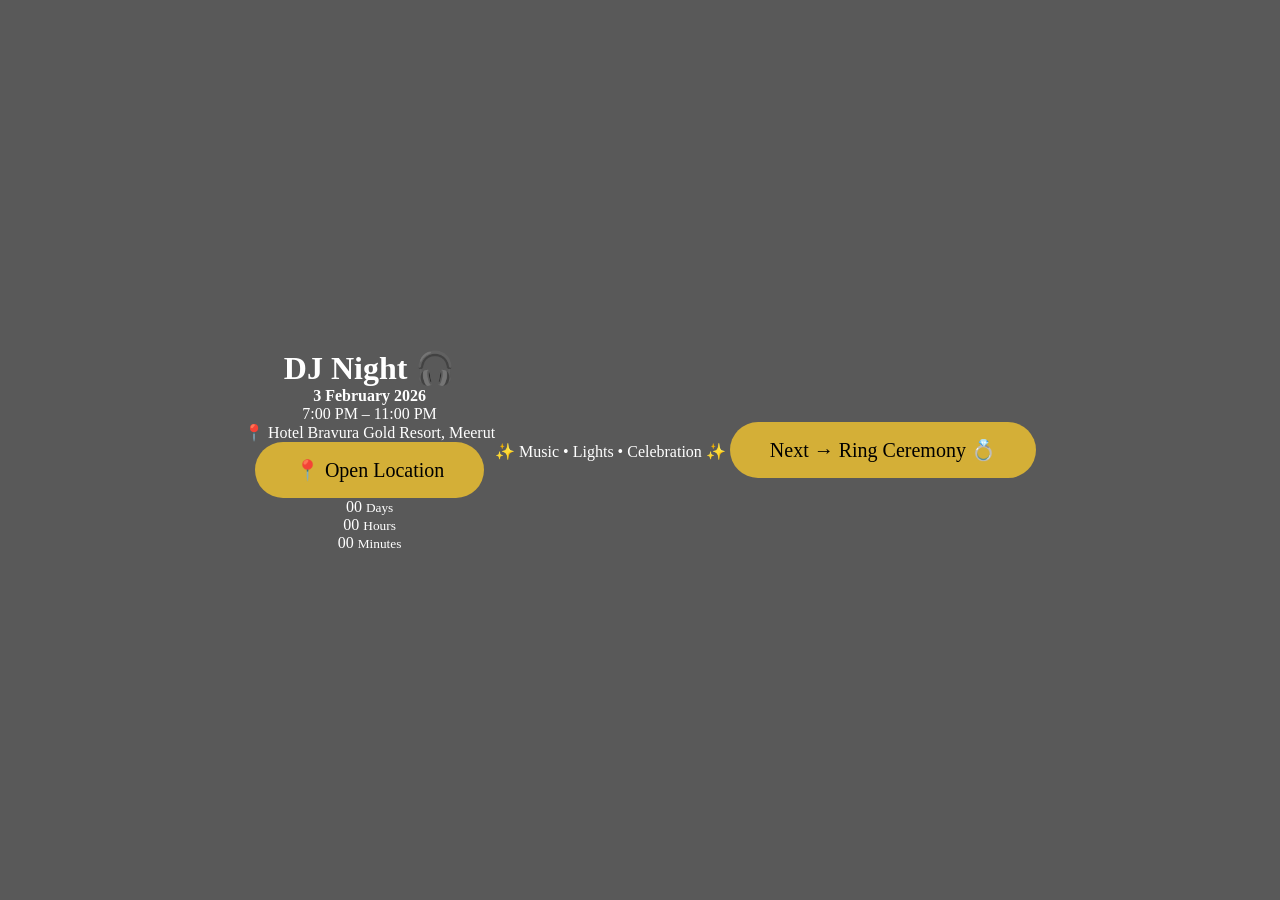
==== dj.html @ 8558108e "Update dj.html" ====
<!DOCTYPE html>
<html lang="en">
<head>
<meta charset="UTF-8">
<title>DJ Night | Ankit & Vratika</title>
<meta name="viewport" content="width=device-width, initial-scale=1.0">

<link rel="stylesheet" href="style.css">
</head>

<!-- DJ NIGHT : 3 FEB 2026 | 7:00 PM IST -->
<body class="bg dj" data-event-time="2026-02-03T19:00:00">

<div class="overlay slide dj-overlay">

  <!-- CENTER CONTENT -->
  <div class="content">

    <h1 class="event-title">DJ Night 🎧</h1>

    <p class="date">
      <strong>3 February 2026</strong><br>
      7:00 PM – 11:00 PM
    </p>

    <p class="venue">
      📍 Hotel Bravura Gold Resort, Meerut
    </p>

    <!-- LOCATION BUTTON -->
    <a class="btn gold-btn" target="_blank"
       href="https://maps.google.com/?q=Hotel+Bravura+Gold+Resort+Meerut">
       📍 Open Location
    </a>

    <!-- COUNTDOWN -->
    <div class="countdown">
      <div>
        <span id="days">00</span>
        <small>Days</small>
      </div>
      <div>
        <span id="hours">00</span>
        <small>Hours</small>
      </div>
      <div>
        <span id="minutes">00</span>
        <small>Minutes</small>
      </div>
    </div>

  </div>

  <!-- BOTTOM STRIP -->
  <div class="bottom-bar elegant">
    <span>✨ Music • Lights • Celebration ✨</span>

    <a href="ring.html" class="btn small gold-btn">
      Next → Ring Ceremony 💍
    </a>
  </div>

</div>

<script src="script.js"></script>

</body>
</html>
---- style.css ----
*{
  margin:0;
  padding:0;
  box-sizing:border-box;
  font-family: Georgia, serif;
}

/* Base */
.hero{
  min-height:100vh;
  background:#000;
}

.overlay{
  min-height:100vh;
  background:rgba(0,0,0,0.65);
  display:flex;
  align-items:center;
  justify-content:center;
  color:#fff;
  text-align:center;
}

.fade{
  animation:fade 1.2s ease;
}

@keyframes fade{
  from{opacity:0}
  to{opacity:1}
}

/* Center content */
.hero-center{
  flex-direction:column;
  padding:40px 20px;
}

/* Text */
.main-title{
  font-size:48px;
  letter-spacing:2px;
}

.subtitle{
  font-size:20px;
  margin-top:8px;
  margin-bottom:24px;
}

/* Image */
.journey-img.big{
  width:1100px;
  max-width:95%;
  border-radius:20px;
  margin:24px 0 28px;
}

/* Button */
.btn{
  display:inline-block;
  background:#d4af37;
  color:#000;
  text-decoration:none;
  padding:16px 40px;
  border-radius:32px;
  font-size:20px;
  transition:transform .2s ease, box-shadow .2s ease;
}

.btn:hover{
  transform:translateY(-2px);
  box-shadow:0 12px 30px rgba(0,0,0,.4);
}

.enter-btn{
  margin-top:10px;
}

/* ===== MOBILE RESPONSIVE ===== */
@media (max-width:600px){
  .main-title{
    font-size:28px;
  }

  .subtitle{
    font-size:16px;
    margin-bottom:16px;
  }

  .journey-img.big{
    width:100%;
    margin:16px 0 20px;
  }

  .enter-btn{
    width:90%;
    padding:14px 28px;
    font-size:18px;
  }

  .hero-center{
    padding:24px 12px;
  }
}
.hero{
  min-height:100vh;
  background:linear-gradient(
    to bottom,
    #1e293b,
    #0f172a
  );
}
.journey-img{
  box-shadow:0 20px 50px rgba(0,0,0,0.4);
}

.enter-btn{
  background:linear-gradient(135deg,#d4af37,#f5d76e);
  color:#000;
}
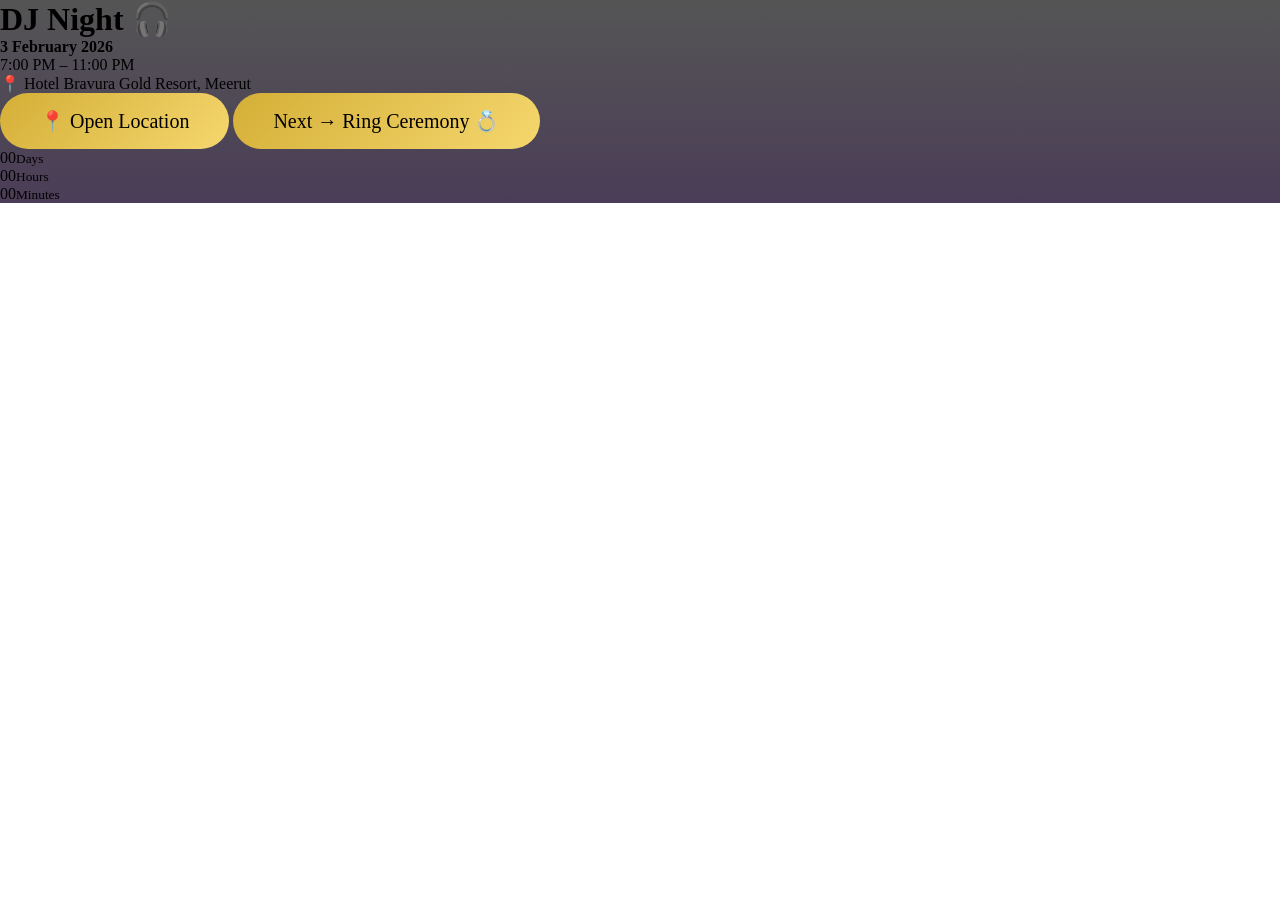
==== commit ce497378: "Update dj.html" ====
--- a/dj.html
+++ b/dj.html
@@ -8,61 +8,48 @@
 <link rel="stylesheet" href="style.css">
 </head>
 
-<!-- DJ NIGHT : 3 FEB 2026 | 7:00 PM IST -->
-<body class="bg dj" data-event-time="2026-02-03T19:00:00">
+<body class="dj-hero" data-event-time="2026-02-03T19:00:00">
 
-<div class="overlay slide dj-overlay">
+<div class="dj-overlay">
 
-  <!-- CENTER CONTENT -->
-  <div class="content">
+  <div class="dj-content">
 
-    <h1 class="event-title">DJ Night 🎧</h1>
+    <h1 class="dj-title">DJ Night 🎧</h1>
 
-    <p class="date">
+    <p class="dj-date">
       <strong>3 February 2026</strong><br>
       7:00 PM – 11:00 PM
     </p>
 
-    <p class="venue">
+    <p class="dj-venue">
       📍 Hotel Bravura Gold Resort, Meerut
     </p>
 
-    <!-- LOCATION BUTTON -->
-    <a class="btn gold-btn" target="_blank"
-       href="https://maps.google.com/?q=Hotel+Bravura+Gold+Resort+Meerut">
-       📍 Open Location
-    </a>
+    <div class="dj-buttons">
+      <a href="https://maps.app.goo.gl/ov7T9VT1w4aH7rnC8?g_st=ac"
+         target="_blank"
+         class="btn gold-btn">
+        📍 Open Location
+      </a>
+
+      <a href="ring.html" class="btn gold-btn outline">
+        Next → Ring Ceremony 💍
+      </a>
+    </div>
 
     <!-- COUNTDOWN -->
-    <div class="countdown">
-      <div>
-        <span id="days">00</span>
-        <small>Days</small>
-      </div>
-      <div>
-        <span id="hours">00</span>
-        <small>Hours</small>
-      </div>
-      <div>
-        <span id="minutes">00</span>
-        <small>Minutes</small>
-      </div>
+    <div class="countdown big">
+      <div><span id="days">00</span><small>Days</small></div>
+      <div><span id="hours">00</span><small>Hours</small></div>
+      <div><span id="minutes">00</span><small>Minutes</small></div>
     </div>
 
-  </div>
-
-  <!-- BOTTOM STRIP -->
-  <div class="bottom-bar elegant">
-    <span>✨ Music • Lights • Celebration ✨</span>
-
-    <a href="ring.html" class="btn small gold-btn">
-      Next → Ring Ceremony 💍
-    </a>
   </div>
 
 </div>
 
 <script src="script.js"></script>
-
 </body>
 </html>
+
+
--- a/style.css
+++ b/style.css
@@ -119,6 +119,40 @@
   background:linear-gradient(135deg,#d4af37,#f5d76e);
   color:#000;
 }
+/* DJ Page Aesthetic */
+.dj-overlay{
+  background:linear-gradient(
+    to bottom,
+    rgba(28,28,28,0.75),
+    rgba(43,27,58,0.85)
+  );
+}
+
+.event-title{
+  font-size:42px;
+  margin-bottom:10px;
+}
+
+.date, .venue{
+  font-size:18px;
+  margin:6px 0;
+}
+
+.gold-btn{
+  background:linear-gradient(135deg,#d4af37,#f5d76e);
+  color:#000;
+}
+
+/* Mobile polish */
+@media(max-width:600px){
+  .event-title{
+    font-size:28px;
+  }
+
+  .date, .venue{
+    font-size:16px;
+  }
+}
 
 
 
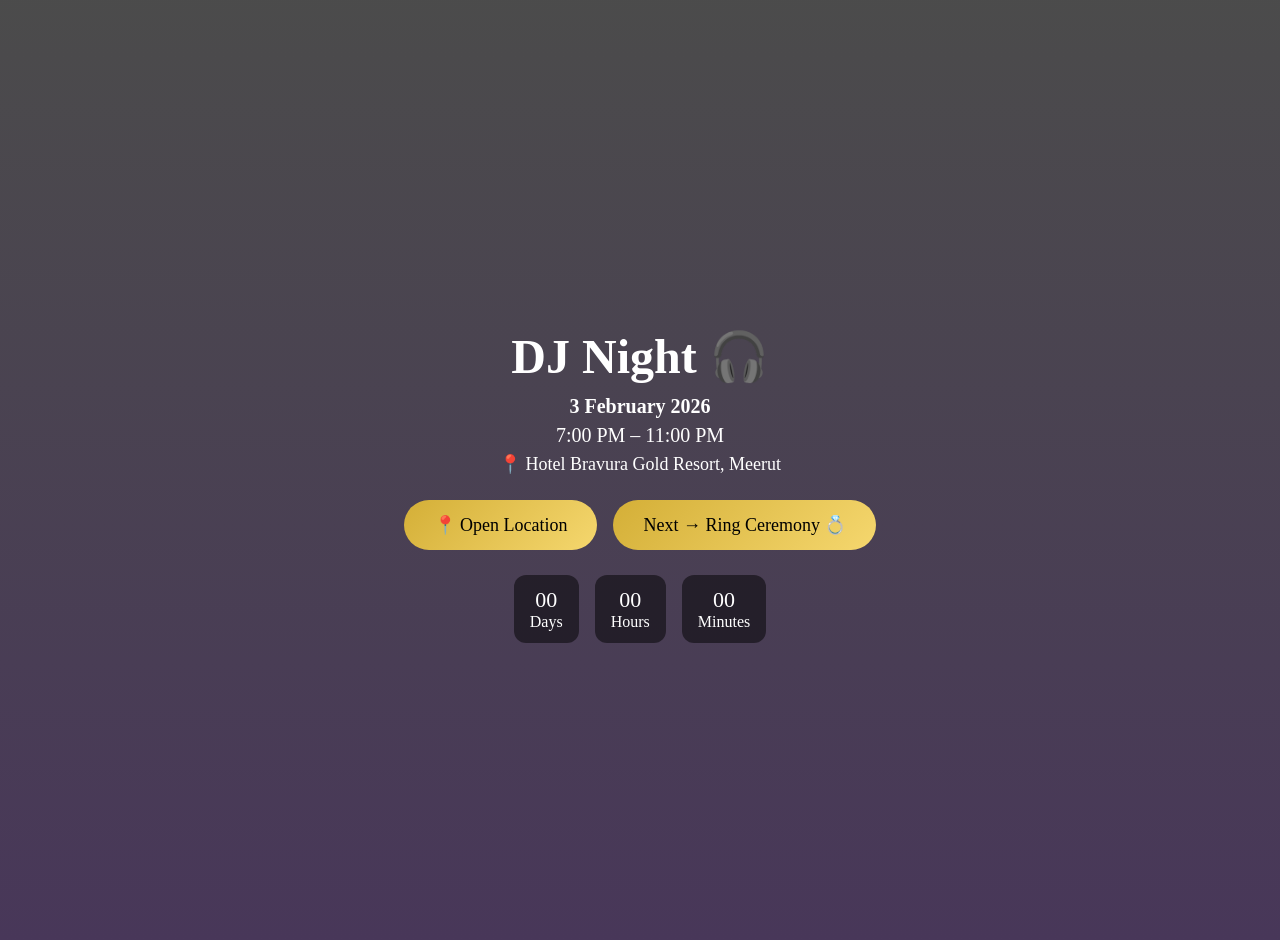
==== commit 6abed105: "Update dj.html" ====
--- a/dj.html
+++ b/dj.html
@@ -5,51 +5,138 @@
 <title>DJ Night | Ankit & Vratika</title>
 <meta name="viewport" content="width=device-width, initial-scale=1.0">
 
-<link rel="stylesheet" href="style.css">
+<style>
+body{
+  margin:0;
+  font-family:Georgia, serif;
+  min-height:100vh;
+  background:
+    linear-gradient(
+      rgba(15,15,15,0.75),
+      rgba(40,20,60,0.85)
+    ),
+    url("https://images.unsplash.com/photo-1515169067865-5387ec356754?auto=format&fit=crop&w=1600&q=80");
+  background-size:cover;
+  background-position:center;
+  color:#fff;
+}
+
+.wrapper{
+  min-height:100vh;
+  display:flex;
+  flex-direction:column;
+  justify-content:center;
+  align-items:center;
+  text-align:center;
+  padding:20px;
+}
+
+h1{
+  font-size:48px;
+  margin-bottom:10px;
+}
+
+.date{
+  font-size:20px;
+  margin-bottom:6px;
+}
+
+.venue{
+  font-size:18px;
+  margin-bottom:25px;
+}
+
+.buttons{
+  display:flex;
+  gap:16px;
+  flex-wrap:wrap;
+  justify-content:center;
+  margin-bottom:25px;
+}
+
+.btn{
+  padding:14px 30px;
+  border-radius:30px;
+  background:linear-gradient(135deg,#d4af37,#f5d76e);
+  color:#000;
+  text-decoration:none;
+  font-size:18px;
+}
+
+.countdown{
+  display:flex;
+  gap:16px;
+  justify-content:center;
+}
+
+.countdown div{
+  background:rgba(0,0,0,0.5);
+  padding:12px 16px;
+  border-radius:12px;
+}
+
+.countdown span{
+  font-size:22px;
+  display:block;
+}
+
+@media(max-width:600px){
+  h1{font-size:30px;}
+  .date,.venue{font-size:16px;}
+}
+</style>
 </head>
 
-<body class="dj-hero" data-event-time="2026-02-03T19:00:00">
+<body>
 
-<div class="dj-overlay">
+<div class="wrapper">
+  <h1>DJ Night 🎧</h1>
 
-  <div class="dj-content">
+  <div class="date"><strong>3 February 2026</strong></div>
+  <div class="date">7:00 PM – 11:00 PM</div>
 
-    <h1 class="dj-title">DJ Night 🎧</h1>
-
-    <p class="dj-date">
-      <strong>3 February 2026</strong><br>
-      7:00 PM – 11:00 PM
-    </p>
-
-    <p class="dj-venue">
-      📍 Hotel Bravura Gold Resort, Meerut
-    </p>
-
-    <div class="dj-buttons">
-      <a href="https://maps.app.goo.gl/ov7T9VT1w4aH7rnC8?g_st=ac"
-         target="_blank"
-         class="btn gold-btn">
-        📍 Open Location
-      </a>
-
-      <a href="ring.html" class="btn gold-btn outline">
-        Next → Ring Ceremony 💍
-      </a>
-    </div>
-
-    <!-- COUNTDOWN -->
-    <div class="countdown big">
-      <div><span id="days">00</span><small>Days</small></div>
-      <div><span id="hours">00</span><small>Hours</small></div>
-      <div><span id="minutes">00</span><small>Minutes</small></div>
-    </div>
-
+  <div class="venue">
+    📍 Hotel Bravura Gold Resort, Meerut
   </div>
 
+  <div class="buttons">
+    <a class="btn" target="_blank"
+       href="https://maps.app.goo.gl/ov7T9VT1w4aH7rnC8?g_st=ac">
+       📍 Open Location
+    </a>
+
+    <a class="btn" href="ring.html">
+      Next → Ring Ceremony 💍
+    </a>
+  </div>
+
+  <div class="countdown">
+    <div><span id="days">00</span>Days</div>
+    <div><span id="hours">00</span>Hours</div>
+    <div><span id="minutes">00</span>Minutes</div>
+  </div>
 </div>
 
-<script src="script.js"></script>
+<script>
+const eventTime = new Date("2026-02-03T19:00:00+05:30").getTime();
+setInterval(()=>{
+  const now = new Date().getTime();
+  const d = eventTime - now;
+
+  if(d<0) return;
+
+  document.getElementById("days").innerText =
+    Math.floor(d/(1000*60*60*24));
+  document.getElementById("hours").innerText =
+    Math.floor((d%(1000*60*60*24))/(1000*60*60));
+  document.getElementById("minutes").innerText =
+    Math.floor((d%(1000*60*60))/(1000*60));
+},1000);
+</script>
+
 </body>
 </html>
 
 
+
+
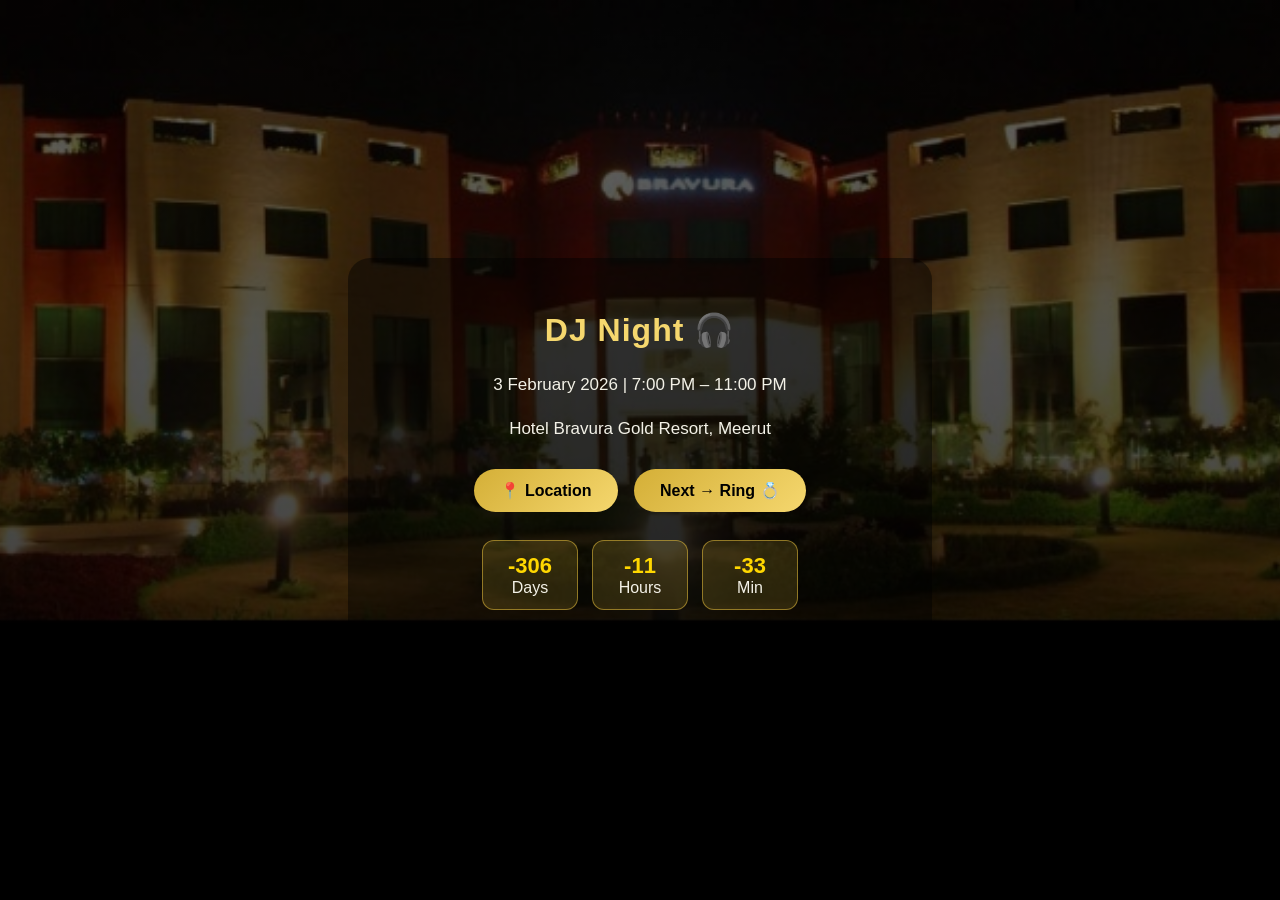
==== commit cbd364a7: "Update dj.html" ====
--- a/dj.html
+++ b/dj.html
@@ -1,142 +1,73 @@
 <!DOCTYPE html>
-<html lang="en">
+<html>
 <head>
 <meta charset="UTF-8">
-<title>DJ Night | Ankit & Vratika</title>
-<meta name="viewport" content="width=device-width, initial-scale=1.0">
+<title>DJ Night</title>
+<meta name="viewport" content="width=device-width, initial-scale=1">
 
 <style>
 body{
-  margin:0;
-  font-family:Georgia, serif;
-  min-height:100vh;
+  margin:0;min-height:100vh;display:flex;justify-content:center;align-items:center;
+  font-family:Arial;text-align:center;color:#f3f1e7;
   background:
-    linear-gradient(
-      rgba(15,15,15,0.75),
-      rgba(40,20,60,0.85)
-    ),
-    url("https://images.unsplash.com/photo-1515169067865-5387ec356754?auto=format&fit=crop&w=1600&q=80");
-  background-size:cover;
-  background-position:center;
-  color:#fff;
+    linear-gradient(rgba(0,0,0,.6),rgba(0,0,0,.8)),
+    url("assets/dj.jpg") center/cover no-repeat;
+}
+.box{
+  background:rgba(0,0,0,.45);
+  padding:32px;border-radius:22px;
+  width:90%;max-width:520px;
+}
+h1{color:#f5d76e;letter-spacing:1px;}
+p{font-size:17px;line-height:1.6;}
+
+a.btn{
+  display:inline-block;margin:10px 6px;
+  padding:12px 26px;border-radius:25px;
+  background:linear-gradient(135deg,#d4af37,#f5d76e);
+  color:black;text-decoration:none;font-weight:bold;
 }
 
-.wrapper{
-  min-height:100vh;
-  display:flex;
-  flex-direction:column;
-  justify-content:center;
-  align-items:center;
-  text-align:center;
-  padding:20px;
+.timer{display:flex;gap:14px;justify-content:center;margin-top:18px;}
+.timer div{
+  background:rgba(212,175,55,.18);
+  border:1px solid rgba(212,175,55,.6);
+  padding:12px;border-radius:12px;min-width:70px;
 }
-
-h1{
-  font-size:48px;
-  margin-bottom:10px;
-}
-
-.date{
-  font-size:20px;
-  margin-bottom:6px;
-}
-
-.venue{
-  font-size:18px;
-  margin-bottom:25px;
-}
-
-.buttons{
-  display:flex;
-  gap:16px;
-  flex-wrap:wrap;
-  justify-content:center;
-  margin-bottom:25px;
-}
-
-.btn{
-  padding:14px 30px;
-  border-radius:30px;
-  background:linear-gradient(135deg,#d4af37,#f5d76e);
-  color:#000;
-  text-decoration:none;
-  font-size:18px;
-}
-
-.countdown{
-  display:flex;
-  gap:16px;
-  justify-content:center;
-}
-
-.countdown div{
-  background:rgba(0,0,0,0.5);
-  padding:12px 16px;
-  border-radius:12px;
-}
-
-.countdown span{
-  font-size:22px;
-  display:block;
-}
-
-@media(max-width:600px){
-  h1{font-size:30px;}
-  .date,.venue{font-size:16px;}
-}
+.timer span{display:block;font-size:22px;color:#ffd700;font-weight:bold;}
 </style>
 </head>
 
 <body>
+<div class="box">
+<h1>DJ Night 🎧</h1>
+<p>3 February 2026 | 7:00 PM – 11:00 PM</p>
+<p>Hotel Bravura Gold Resort, Meerut</p>
 
-<div class="wrapper">
-  <h1>DJ Night 🎧</h1>
+<a class="btn" target="_blank" href="https://maps.app.goo.gl/ov7T9VT1w4aH7rnC8?g_st=ac">📍 Location</a>
+<a class="btn" href="ring.html">Next → Ring 💍</a>
 
-  <div class="date"><strong>3 February 2026</strong></div>
-  <div class="date">7:00 PM – 11:00 PM</div>
-
-  <div class="venue">
-    📍 Hotel Bravura Gold Resort, Meerut
-  </div>
-
-  <div class="buttons">
-    <a class="btn" target="_blank"
-       href="https://maps.app.goo.gl/ov7T9VT1w4aH7rnC8?g_st=ac">
-       📍 Open Location
-    </a>
-
-    <a class="btn" href="ring.html">
-      Next → Ring Ceremony 💍
-    </a>
-  </div>
-
-  <div class="countdown">
-    <div><span id="days">00</span>Days</div>
-    <div><span id="hours">00</span>Hours</div>
-    <div><span id="minutes">00</span>Minutes</div>
-  </div>
+<div class="timer">
+<div><span id="d"></span>Days</div>
+<div><span id="h"></span>Hours</div>
+<div><span id="m"></span>Min</div>
+</div>
 </div>
 
 <script>
-const eventTime = new Date("2026-02-03T19:00:00+05:30").getTime();
+const t=new Date("2026-02-03T19:00:00+05:30").getTime();
 setInterval(()=>{
-  const now = new Date().getTime();
-  const d = eventTime - now;
-
-  if(d<0) return;
-
-  document.getElementById("days").innerText =
-    Math.floor(d/(1000*60*60*24));
-  document.getElementById("hours").innerText =
-    Math.floor((d%(1000*60*60*24))/(1000*60*60));
-  document.getElementById("minutes").innerText =
-    Math.floor((d%(1000*60*60))/(1000*60));
+let x=t-Date.now();
+d.innerText=Math.floor(x/86400000);
+h.innerText=Math.floor((x%86400000)/3600000);
+m.innerText=Math.floor((x%3600000)/60000);
 },1000);
 </script>
-
 </body>
 </html>
 
 
 
 
+
+
